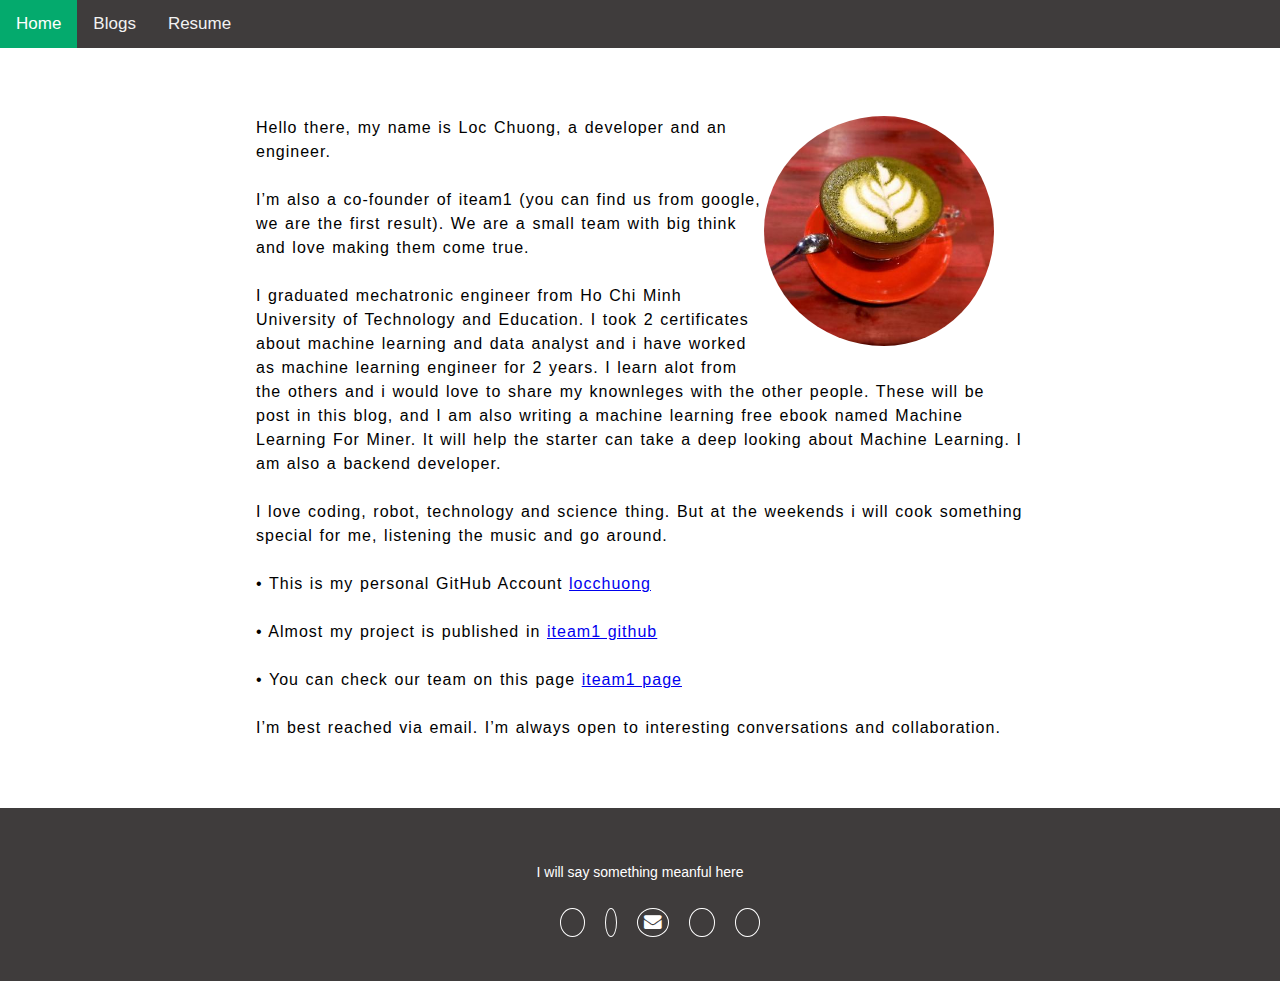
==== index.html @ 733545cd "update home page" ====
<!DOCTYPE html>
<html>
<head>
  <meta name="viewport" content="width=device-width, initial-scale=1">
  <link rel="stylesheet" href="https://cdnjs.cloudflare.com/ajax/libs/font-awesome/4.7.0/css/font-awesome.min.css">
  <link rel = "icon" href = "./assets/coffee-cup.png" type = "image/x-icon">
  <link rel="stylesheet" href="https://use.fontawesome.com/releases/v5.8.1/css/all.css" integrity="sha384-50oBUHEmvpQ+1lW4y57PTFmhCaXp0ML5d60M1M7uH2+nqUivzIebhndOJK28anvf" crossorigin="anonymous">
  <link rel="stylesheet" href="style.css">
  <title>Home</title>
</head>
<body>
  <!-- Navigation bar -->
  <div class="topnav" id="myTopnav">
    <a href="./index.html" class="active">Home</a>
    <a href="./blog.html">Blogs</a>
    <a href="https://locchuong96.github.io/Locchuong96/">Resume</a>
    <a href="javascript:void(0);" class="icon" onclick="myFunction()">
      <i class="fa fa-bars"></i>
    </a>
  </div>

  <!-- Content -->
  <div class='about'>
    <img src='./assets/pic.jpeg' alt=''>

    <div class='text'>

      Hello there, my name is Loc Chuong, a developer and an engineer.
      <br>
      <br>I’m  also a co-founder of iteam1 (you can find us from google, we are the first result). We are a small team with big think and love making them come true.
      <br>
      <br>I graduated mechatronic engineer from Ho Chi Minh University of Technology and Education. I took 2 certificates about machine learning and data analyst and i have worked as machine learning engineer for 2 years. I learn alot from the others and i would love to share my knownleges with the other people. These will be post in this blog, and I am also writing a machine learning free ebook named Machine Learning For Miner. It will help the starter can take a deep looking about Machine Learning. I am also a backend developer.
      <br>
      <br> I love coding, robot, technology and science thing. But at the weekends i will cook something special for me, listening the music and go around.
      <br>
      <br>• This is my personal GitHub Account <a href = 'https://github.com/Locchuong96'>locchuong</a>
      <br>
      <br>• Almost my project is published in <a href = 'https://github.com/iteam1'>iteam1 github</a>
      <br>
      <br>• You can check our team on this page <a href = 'https://iteam1.github.io/iteam1/index.html'>iteam1 page</a>
      <br>
      <br>I’m best reached via email. I’m always open to interesting conversations and collaboration.
    </div>
  </div>
  <!--footer-->
  <footer>
    <div class='footer-content'>
      <p>I will say something meanful here</p>
      <ul class='socials'>
        <li><a href="https://github.com/Locchuong96"><i class="fab fa-github"></i></a></li>
        <li><a href="https://www.kaggle.com/locchuong"><i class="fab fa-kaggle"></i></a></li>
        <li><a href="#"><i class="fa fa-envelope"></i></a></li>
        <li><a href="#"><i class="fab fa-facebook"></i></a></li>
        <li><a href="#"><i class="fab fa-twitter"></i></a></li>
      </ul>
    </div>
  </footer>
  <!--javascript-->
  <script>
  function myFunction() {
    var x = document.getElementById("myTopnav");
    if (x.className === "topnav") {
      x.className += " responsive";
    } else {
      x.className = "topnav";
    }
  }
  </script>
</body>
</html>
---- style.css ----
body {
  margin: 0;
  font-family: sans-serif;
}

.topnav {
  overflow: hidden;
  background-color: #3f3c3c;
}

.topnav a {
  float: left;
  display: block;
  color: #f2f2f2;
  text-align: center;
  padding: 14px 16px;
  text-decoration: none;
  font-size: 17px;
}

.topnav a:hover {
  background-color: #ddd;
  color: black;
}

.topnav a.active {
  background-color: #04AA6D;
  color: white;
}

.topnav .icon {
  display: none;
}

@media screen and (max-width: 600px) {
  .topnav a:not(:first-child) {display: none;}
  .topnav a.icon {
    float: right;
    display: block;
  }
}

@media screen and (max-width: 600px) {
  .topnav.responsive {position: relative;}
  .topnav.responsive .icon {
    position: absolute;
    right: 0;
    top: 0;
  }
  .topnav.responsive a {
    float: none;
    display: block;
    text-align: left;
  }
}

.about{
  margin: 60px auto;
  width: 60%;
  padding: 8px;
}

.about img{
  float:right;
  width: 30%;
  height: auto;
  padding: 0 10px 0 0;
  margin-right: 20px;
  margin-bottom: 20px;
  border-radius: 50%;
}

.text {
  text-align: flex;
  font-size: 16px;
  line-height: 24px;
  letter-spacing: 1.0px;
  word-spacing: 1.2px;
}

@media screen and (max-width: 600px) {
  .about{
  margin: 20px auto;
  width: 90%;
  padding: 8px;
  }
  .text {
  text-align: flex;
  font-size: 13px;
  line-height: 18px;
  letter-spacing: .8px;
  word-spacing: 1.0px;
  }
  .about img{
  float:right;
  width: 27%;
  height: auto;
  padding: 0 5px 0 0;
  margin-right: 14px;
  margin-bottom: 14px;
  border-radius: 50%;
  }
}

/*phone size*/
@media screen and (max-width: 400px) {
  .about{
  margin: 20px auto;
  width: 100%;
  padding: 4px;
  }
  .text {
  text-align: flex;
  font-size: 11px;
  line-height: 20px;
  letter-spacing: 0.6px;
  word-spacing: 0.8px;
  }
  .about img{
  float:right;
  width: 25%;
  height: auto;
  padding: 0 5px 0 0;
  margin-right: 10px;
  margin-bottom: 10px;
  border-radius: 50%;
  }
}
footer{
    position: relative;
    bottom: 0;
    left: 0;
    right: 0;
    background: #3f3c3c;
    height: auto;
    width: 100vw;
    padding-top: 40px;
    color: #fff;
}
.footer-content{
    display: flex;
    align-items: center;
    justify-content: center;
    flex-direction: column;
    text-align: center;
}
.footer-content h3{
    font-size: 2.1rem;
    font-weight: 500;
    text-transform: capitalize;
    line-height: 3rem;
}
.footer-content p{
    max-width: 500px;
    margin: 10px auto;
    line-height: 28px;
    font-size: 14px;
    color: white;
}
.socials{
    list-style: none;
    display: flex;
    align-items: center;
    justify-content: center;
    margin: 1rem 0 3rem 0;
}
.socials li{
    margin: 0 10px;
}
.socials a{
    text-decoration: none;
    color: #fff;
    border: 1.1px solid white;
    padding: 5px;

    border-radius: 50%;

}
.socials a i{
    font-size: 1.1rem;
    width: 20px;


    transition: color .4s ease;

}
.socials a:hover i{
    color: aqua;
}
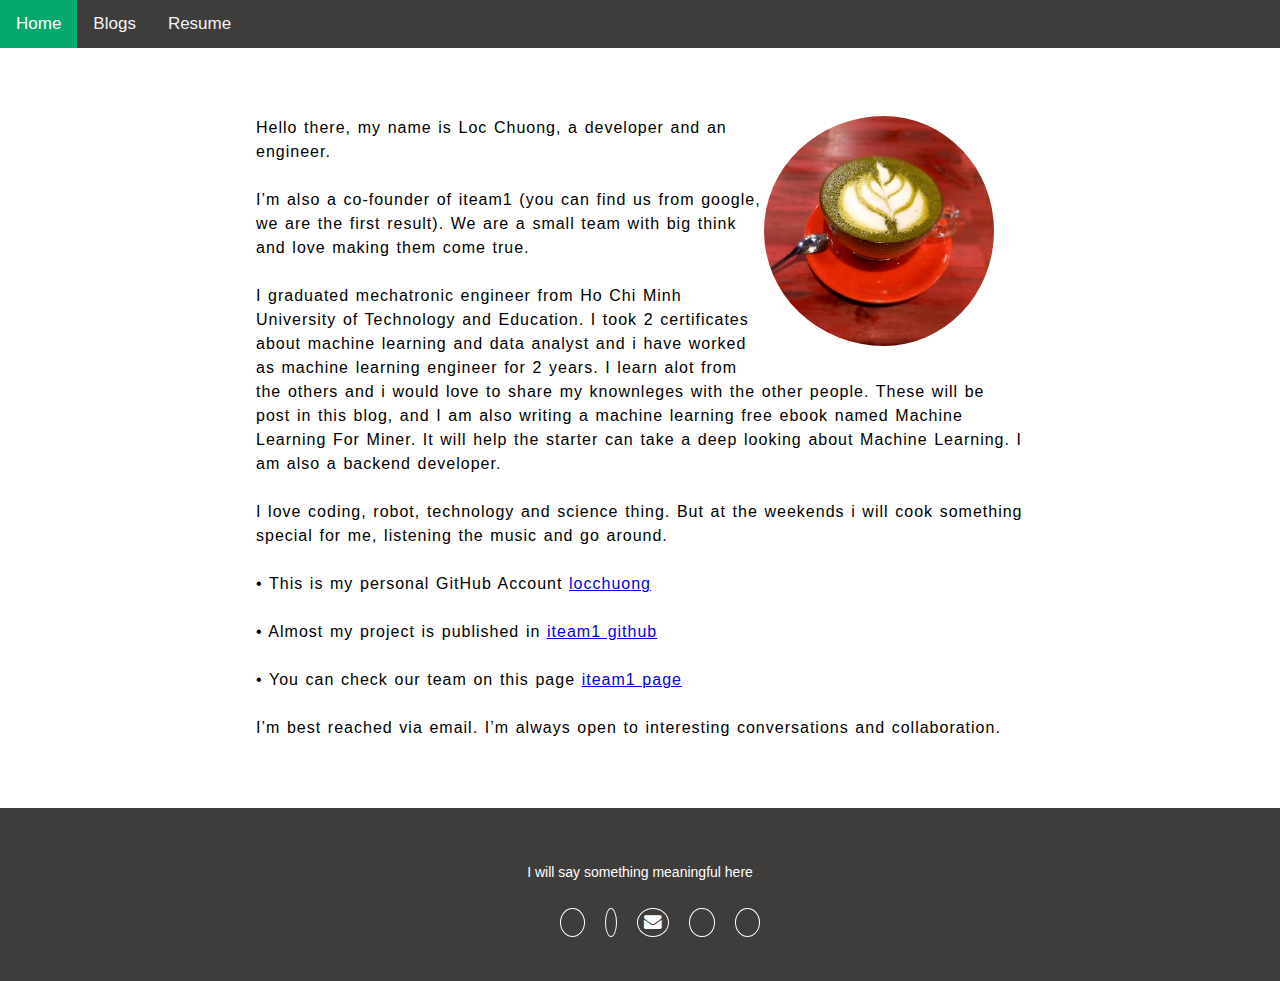
==== commit 774ff127: "update home page" ====
--- a/index.html
+++ b/index.html
@@ -45,7 +45,7 @@
   <!--footer-->
   <footer>
     <div class='footer-content'>
-      <p>I will say something meanful here</p>
+      <p>I will say something meaningful here</p>
       <ul class='socials'>
         <li><a href="https://github.com/Locchuong96"><i class="fab fa-github"></i></a></li>
         <li><a href="https://www.kaggle.com/locchuong"><i class="fab fa-kaggle"></i></a></li>
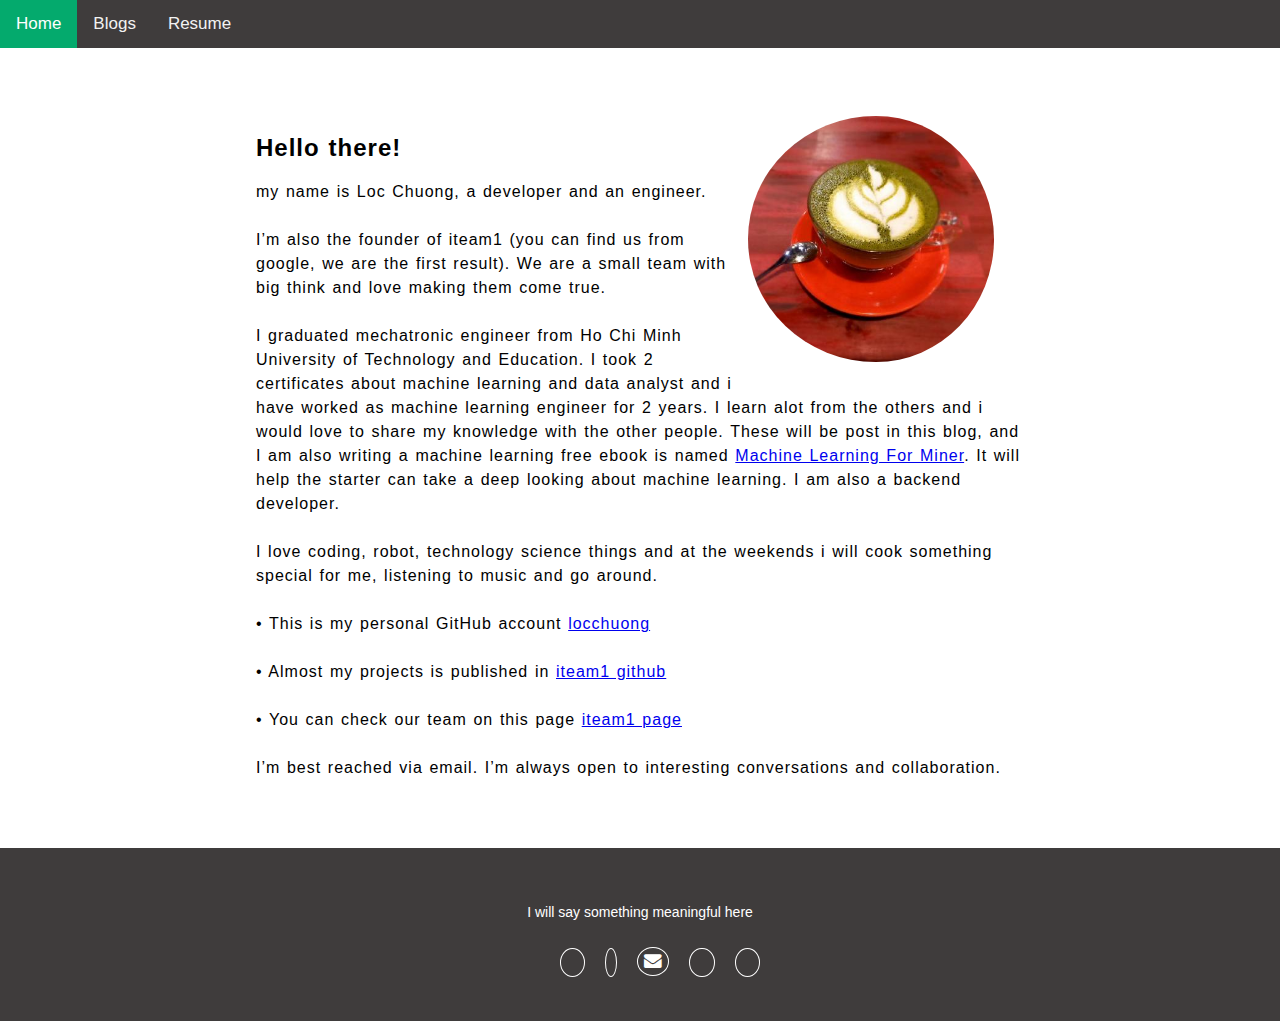
==== commit 661b06c4: "update home page" ====
--- a/index.html
+++ b/index.html
@@ -25,17 +25,18 @@
 
     <div class='text'>
 
-      Hello there, my name is Loc Chuong, a developer and an engineer.
+      <h2>Hello there!</h2>
+      my name is Loc Chuong, a developer and an engineer.
       <br>
-      <br>I’m  also a co-founder of iteam1 (you can find us from google, we are the first result). We are a small team with big think and love making them come true.
+      <br>I’m also the founder of iteam1 (you can find us from google, we are the first result). We are a small team with big think and love making them come true.
       <br>
-      <br>I graduated mechatronic engineer from Ho Chi Minh University of Technology and Education. I took 2 certificates about machine learning and data analyst and i have worked as machine learning engineer for 2 years. I learn alot from the others and i would love to share my knownleges with the other people. These will be post in this blog, and I am also writing a machine learning free ebook named Machine Learning For Miner. It will help the starter can take a deep looking about Machine Learning. I am also a backend developer.
+      <br>I graduated mechatronic engineer from Ho Chi Minh University of Technology and Education. I took 2 certificates about machine learning and data analyst and i have worked as machine learning engineer for 2 years. I learn alot from the others and i would love to share my knowledge with the other people. These will be post in this blog, and I am also writing a machine learning free ebook is named <a href='https://github.com/iteam1/machine-learning-for-miner'>Machine Learning For Miner</a>. It will help the starter can take a deep looking about machine learning. I am also a backend developer.
       <br>
-      <br> I love coding, robot, technology and science thing. But at the weekends i will cook something special for me, listening the music and go around.
+      <br> I love coding, robot, technology science things and at the weekends i will cook something special for me, listening to music and go around.
       <br>
-      <br>• This is my personal GitHub Account <a href = 'https://github.com/Locchuong96'>locchuong</a>
+      <br>• This is my personal GitHub account <a href = 'https://github.com/Locchuong96'>locchuong</a>
       <br>
-      <br>• Almost my project is published in <a href = 'https://github.com/iteam1'>iteam1 github</a>
+      <br>• Almost my projects is published in <a href = 'https://github.com/iteam1'>iteam1 github</a>
       <br>
       <br>• You can check our team on this page <a href = 'https://iteam1.github.io/iteam1/index.html'>iteam1 page</a>
       <br>
--- a/style.css
+++ b/style.css
@@ -62,7 +62,7 @@
 
 .about img{
   float:right;
-  width: 30%;
+  width: 32%;
   height: auto;
   padding: 0 10px 0 0;
   margin-right: 20px;
@@ -93,7 +93,7 @@
   }
   .about img{
   float:right;
-  width: 27%;
+  width: 32%;
   height: auto;
   padding: 0 5px 0 0;
   margin-right: 14px;
@@ -118,7 +118,7 @@
   }
   .about img{
   float:right;
-  width: 25%;
+  width: 30%;
   height: auto;
   padding: 0 5px 0 0;
   margin-right: 10px;
@@ -185,5 +185,5 @@
 
 }
 .socials a:hover i{
-    color: aqua;
+    color: #04AA6D;
 }
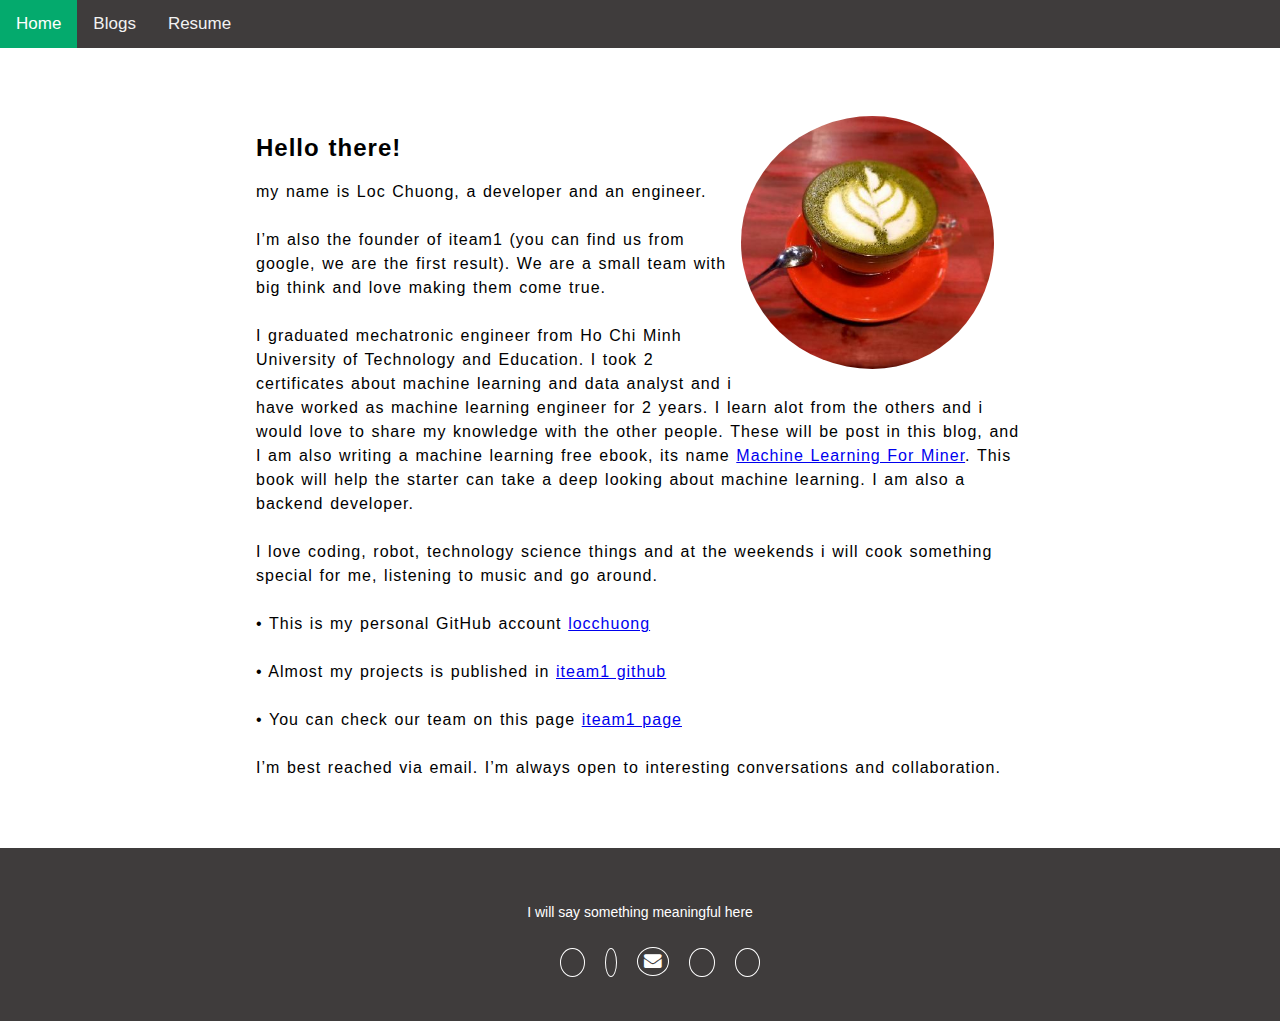
==== commit 0c7415ec: "update home page" ====
--- a/index.html
+++ b/index.html
@@ -30,7 +30,7 @@
       <br>
       <br>I’m also the founder of iteam1 (you can find us from google, we are the first result). We are a small team with big think and love making them come true.
       <br>
-      <br>I graduated mechatronic engineer from Ho Chi Minh University of Technology and Education. I took 2 certificates about machine learning and data analyst and i have worked as machine learning engineer for 2 years. I learn alot from the others and i would love to share my knowledge with the other people. These will be post in this blog, and I am also writing a machine learning free ebook is named <a href='https://github.com/iteam1/machine-learning-for-miner'>Machine Learning For Miner</a>. It will help the starter can take a deep looking about machine learning. I am also a backend developer.
+      <br>I graduated mechatronic engineer from Ho Chi Minh University of Technology and Education. I took 2 certificates about machine learning and data analyst and i have worked as machine learning engineer for 2 years. I learn alot from the others and i would love to share my knowledge with the other people. These will be post in this blog, and I am also writing a machine learning free ebook, its name <a href='https://github.com/iteam1/machine-learning-for-miner'>Machine Learning For Miner</a>. This book will help the starter can take a deep looking about machine learning. I am also a backend developer.
       <br>
       <br> I love coding, robot, technology science things and at the weekends i will cook something special for me, listening to music and go around.
       <br>
--- a/style.css
+++ b/style.css
@@ -62,7 +62,7 @@
 
 .about img{
   float:right;
-  width: 32%;
+  width: 33%;
   height: auto;
   padding: 0 10px 0 0;
   margin-right: 20px;
@@ -93,7 +93,7 @@
   }
   .about img{
   float:right;
-  width: 32%;
+  width: 33%;
   height: auto;
   padding: 0 5px 0 0;
   margin-right: 14px;
@@ -118,7 +118,7 @@
   }
   .about img{
   float:right;
-  width: 30%;
+  width: 32%;
   height: auto;
   padding: 0 5px 0 0;
   margin-right: 10px;
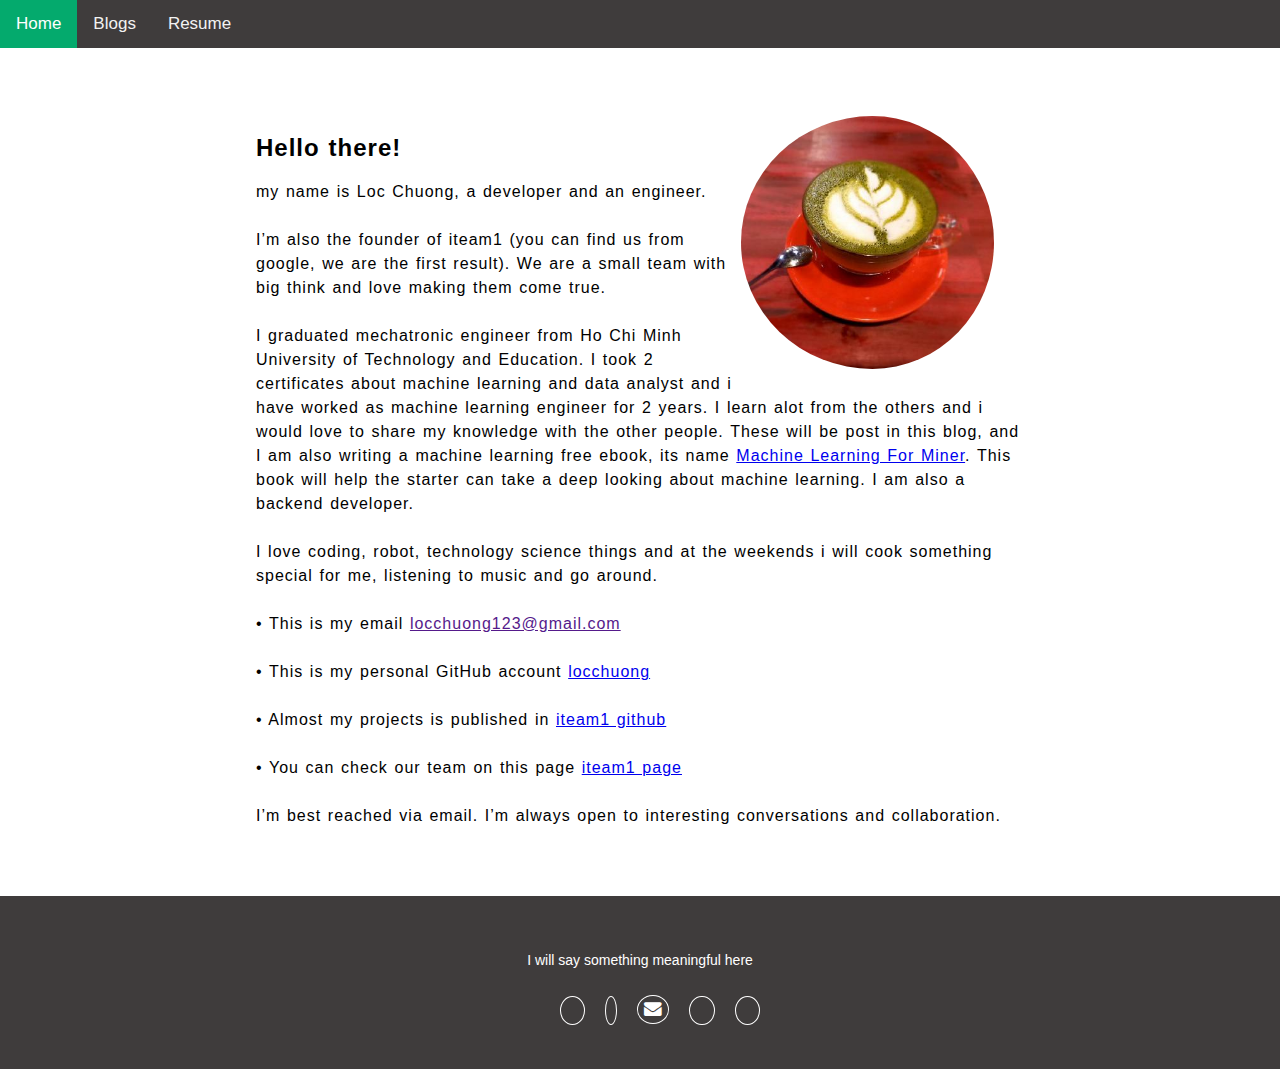
==== commit dce02328: "build blog content" ====
--- a/index.html
+++ b/index.html
@@ -1,71 +1,73 @@
 <!DOCTYPE html>
 <html>
-<head>
-  <meta name="viewport" content="width=device-width, initial-scale=1">
-  <link rel="stylesheet" href="https://cdnjs.cloudflare.com/ajax/libs/font-awesome/4.7.0/css/font-awesome.min.css">
-  <link rel = "icon" href = "./assets/coffee-cup.png" type = "image/x-icon">
-  <link rel="stylesheet" href="https://use.fontawesome.com/releases/v5.8.1/css/all.css" integrity="sha384-50oBUHEmvpQ+1lW4y57PTFmhCaXp0ML5d60M1M7uH2+nqUivzIebhndOJK28anvf" crossorigin="anonymous">
-  <link rel="stylesheet" href="style.css">
-  <title>Home</title>
-</head>
-<body>
-  <!-- Navigation bar -->
-  <div class="topnav" id="myTopnav">
-    <a href="./index.html" class="active">Home</a>
-    <a href="./blog.html">Blogs</a>
-    <a href="https://locchuong96.github.io/Locchuong96/">Resume</a>
-    <a href="javascript:void(0);" class="icon" onclick="myFunction()">
-      <i class="fa fa-bars"></i>
-    </a>
-  </div>
+  <head>
+    <meta name="viewport" content="width=device-width, initial-scale=1">
+    <link rel="stylesheet" href="https://cdnjs.cloudflare.com/ajax/libs/font-awesome/4.7.0/css/font-awesome.min.css">
+    <link rel = "icon" href = "./assets/coffee-cup.png" type = "image/x-icon">
+    <link rel="stylesheet" href="https://use.fontawesome.com/releases/v5.8.1/css/all.css" integrity="sha384-50oBUHEmvpQ+1lW4y57PTFmhCaXp0ML5d60M1M7uH2+nqUivzIebhndOJK28anvf" crossorigin="anonymous">
+    <link rel="stylesheet" href="style.css">
+    <title>Home</title>
+  </head>
+  <body>
+    <!-- Navigation bar -->
+    <div class="topnav" id="myTopnav">
+      <a href="./index.html" class="active">Home</a>
+      <a href="./blog.html">Blogs</a>
+      <a href="https://locchuong96.github.io/Locchuong96/">Resume</a>
+      <a href="javascript:void(0);" class="icon" onclick="myFunction()">
+        <i class="fa fa-bars"></i>
+      </a>
+    </div>
 
-  <!-- Content -->
-  <div class='about'>
-    <img src='./assets/pic.jpeg' alt=''>
+    <!-- Content -->
+    <div class='about'>
+      <img src='./assets/pic.jpeg' alt=''>
 
-    <div class='text'>
+      <div class='text'>
 
-      <h2>Hello there!</h2>
-      my name is Loc Chuong, a developer and an engineer.
-      <br>
-      <br>I’m also the founder of iteam1 (you can find us from google, we are the first result). We are a small team with big think and love making them come true.
-      <br>
-      <br>I graduated mechatronic engineer from Ho Chi Minh University of Technology and Education. I took 2 certificates about machine learning and data analyst and i have worked as machine learning engineer for 2 years. I learn alot from the others and i would love to share my knowledge with the other people. These will be post in this blog, and I am also writing a machine learning free ebook, its name <a href='https://github.com/iteam1/machine-learning-for-miner'>Machine Learning For Miner</a>. This book will help the starter can take a deep looking about machine learning. I am also a backend developer.
-      <br>
-      <br> I love coding, robot, technology science things and at the weekends i will cook something special for me, listening to music and go around.
-      <br>
-      <br>• This is my personal GitHub account <a href = 'https://github.com/Locchuong96'>locchuong</a>
-      <br>
-      <br>• Almost my projects is published in <a href = 'https://github.com/iteam1'>iteam1 github</a>
-      <br>
-      <br>• You can check our team on this page <a href = 'https://iteam1.github.io/iteam1/index.html'>iteam1 page</a>
-      <br>
-      <br>I’m best reached via email. I’m always open to interesting conversations and collaboration.
+        <h2>Hello there!</h2>
+        my name is Loc Chuong, a developer and an engineer.
+        <br>
+        <br>I’m also the founder of iteam1 (you can find us from google, we are the first result). We are a small team with big think and love making them come true.
+        <br>
+        <br>I graduated mechatronic engineer from Ho Chi Minh University of Technology and Education. I took 2 certificates about machine learning and data analyst and i have worked as machine learning engineer for 2 years. I learn alot from the others and i would love to share my knowledge with the other people. These will be post in this blog, and I am also writing a machine learning free ebook, its name <a href='https://github.com/iteam1/machine-learning-for-miner'>Machine Learning For Miner</a>. This book will help the starter can take a deep looking about machine learning. I am also a backend developer.
+        <br>
+        <br> I love coding, robot, technology science things and at the weekends i will cook something special for me, listening to music and go around.
+        <br>
+        <br>• This is my email <a href = ''>locchuong123@gmail.com</a>
+        <br>
+        <br>• This is my personal GitHub account <a href = 'https://github.com/Locchuong96'>locchuong</a>
+        <br>
+        <br>• Almost my projects is published in <a href = 'https://github.com/iteam1'>iteam1 github</a>
+        <br>
+        <br>• You can check our team on this page <a href = 'https://iteam1.github.io/iteam1/index.html'>iteam1 page</a>
+        <br>
+        <br>I’m best reached via email. I’m always open to interesting conversations and collaboration.
+      </div>
     </div>
-  </div>
-  <!--footer-->
-  <footer>
-    <div class='footer-content'>
-      <p>I will say something meaningful here</p>
-      <ul class='socials'>
-        <li><a href="https://github.com/Locchuong96"><i class="fab fa-github"></i></a></li>
-        <li><a href="https://www.kaggle.com/locchuong"><i class="fab fa-kaggle"></i></a></li>
-        <li><a href="#"><i class="fa fa-envelope"></i></a></li>
-        <li><a href="#"><i class="fab fa-facebook"></i></a></li>
-        <li><a href="#"><i class="fab fa-twitter"></i></a></li>
-      </ul>
-    </div>
-  </footer>
-  <!--javascript-->
-  <script>
-  function myFunction() {
-    var x = document.getElementById("myTopnav");
-    if (x.className === "topnav") {
-      x.className += " responsive";
-    } else {
-      x.className = "topnav";
+    <!--footer-->
+    <footer>
+      <div class='footer-content'>
+        <p>I will say something meaningful here</p>
+        <ul class='socials'>
+          <li><a href="https://github.com/Locchuong96"><i class="fab fa-github"></i></a></li>
+          <li><a href="https://www.kaggle.com/locchuong"><i class="fab fa-kaggle"></i></a></li>
+          <li><a href="#"><i class="fa fa-envelope"></i></a></li>
+          <li><a href="#"><i class="fab fa-facebook"></i></a></li>
+          <li><a href="#"><i class="fab fa-twitter"></i></a></li>
+        </ul>
+      </div>
+    </footer>
+    <!--javascript-->
+    <script>
+    function myFunction() {
+      var x = document.getElementById("myTopnav");
+      if (x.className === "topnav") {
+        x.className += " responsive";
+      } else {
+        x.className = "topnav";
+      }
     }
-  }
-  </script>
-</body>
+    </script>
+  </body>
 </html>
--- a/style.css
+++ b/style.css
@@ -1,3 +1,10 @@
+/*define constant*/
+:root{
+  --off-white:#f5f5f5;
+  --primary: #3f3c3c;
+  --foreground: #04AA6D;
+}
+
 body {
   margin: 0;
   font-family: sans-serif;
@@ -172,18 +179,167 @@
     color: #fff;
     border: 1.1px solid white;
     padding: 5px;
-
     border-radius: 50%;
 
 }
 .socials a i{
     font-size: 1.1rem;
     width: 20px;
-
-
     transition: color .4s ease;
 
 }
 .socials a:hover i{
     color: #04AA6D;
 }
+/*starting blog style*/
+
+.blog{
+  width: 80%;
+  margin: 2rem auto;
+}
+
+.card{
+  background-color: white;
+  box-shadow: 0 0 2.5rem rgba(0,0,0,0.28);
+  margin-bottom: 20px;
+}
+
+.card-image {
+  height: auto;
+  overflow: hidden;
+}
+
+.card-image img {
+  width: 100%;
+  height: auto;
+  object-fit: cover;
+  display: block;
+}
+
+.card-content{
+  padding: 2rem;
+}
+
+/*2 same class*/
+.blog-details,
+.icon-text {
+  display: flex;
+  align-items: center;
+}
+
+.icon-text {
+  margin-right: 1rem;
+}
+
+.icon-text .icon{
+  color: var(--primary);
+  margin-right: 0.4rem;
+}
+
+.block-cta {
+  margin-top: 2rem;
+  display: flex;
+  justify-content: space-between;
+  align-items: center;
+}
+
+.button{
+  padding: 1.2rem 1.2rem;
+  display: inline-block;
+  background: var(--foreground);
+  border-radius: 1rem;
+  color:var(--off-white);
+  text-decoration: none;
+  line-height: 5px;
+}
+
+.share-button {
+  width: 2.4rem;
+  height: 2.4rem;
+  border: 0.1rem solid var(--foreground);
+  border-radius: 50%;
+  background-color: transparent;
+  cursor: pointer;
+  color: var(--foreground);
+  outline: none;
+  transition: all 0.3s ease-in-out;
+}
+
+.share-button:focus {
+  background-color: var(--foreground);
+  color: var(--off-white);
+}
+
+@media screen and (min-width: 800px) {
+  .card{
+    display:flex;
+    overflow: hidden;
+  }
+
+  .card-image{
+    width: auto;
+    flex: 1;
+  }
+
+  .card-content{
+    flex:2;
+    display: flex;
+    flex-direction: column;
+    justify-content: center;
+  }
+}
+
+@media screen and (max-width: 600px) {
+  .blog-title{
+    font-size: 16px;
+  }
+  .excerpt{
+    font-size: 14px;
+  }
+  .share-button {
+  width: 2.0rem;
+  height: 2.0rem;
+  }
+  .button{
+  padding: 0.9rem 0.9rem;
+  }
+  .card-content{
+  padding: 1rem;
+  }
+  .icon-text {
+  margin-right: 0.3rem;
+  }
+  .icon-text .icon{
+  color: var(--primary);
+  margin-right: 0.2rem;
+  }
+}
+
+@media screen and (max-width: 500px) {
+  .blog-title{
+    font-size: 15px;
+  }
+  .excerpt{
+    font-size: 13px;
+  }
+  .share-button {
+  width: 1.6rem;
+  height: 1.6rem;
+  }
+  .button{
+  padding: 0.8rem 0.8rem;
+  }
+  .card-content{
+  padding: 1rem;
+  }
+  .icon-text {
+  margin-right: 0.3rem;
+  }
+  .icon-text .icon{
+  color: var(--primary);
+  margin-right: 0.3rem;
+  }
+  .card-content{
+  padding: 1.0rem;
+  }
+}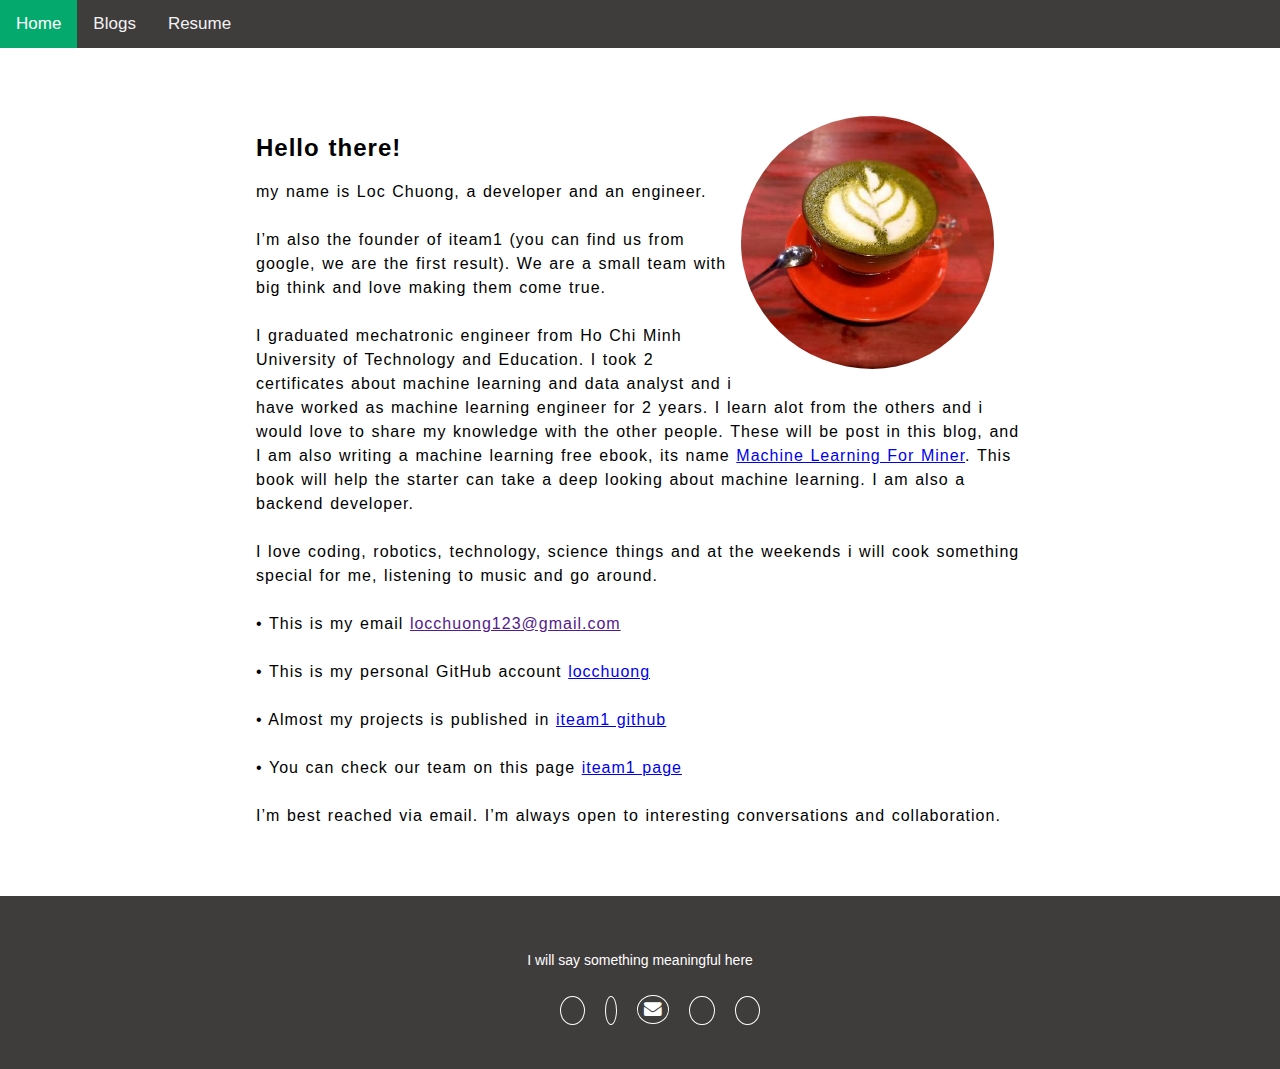
==== commit c23d36a6: "add assets" ====
--- a/index.html
+++ b/index.html
@@ -32,7 +32,7 @@
         <br>
         <br>I graduated mechatronic engineer from Ho Chi Minh University of Technology and Education. I took 2 certificates about machine learning and data analyst and i have worked as machine learning engineer for 2 years. I learn alot from the others and i would love to share my knowledge with the other people. These will be post in this blog, and I am also writing a machine learning free ebook, its name <a href='https://github.com/iteam1/machine-learning-for-miner'>Machine Learning For Miner</a>. This book will help the starter can take a deep looking about machine learning. I am also a backend developer.
         <br>
-        <br> I love coding, robot, technology science things and at the weekends i will cook something special for me, listening to music and go around.
+        <br> I love coding, robotics, technology, science things and at the weekends i will cook something special for me, listening to music and go around.
         <br>
         <br>• This is my email <a href = ''>locchuong123@gmail.com</a>
         <br>
